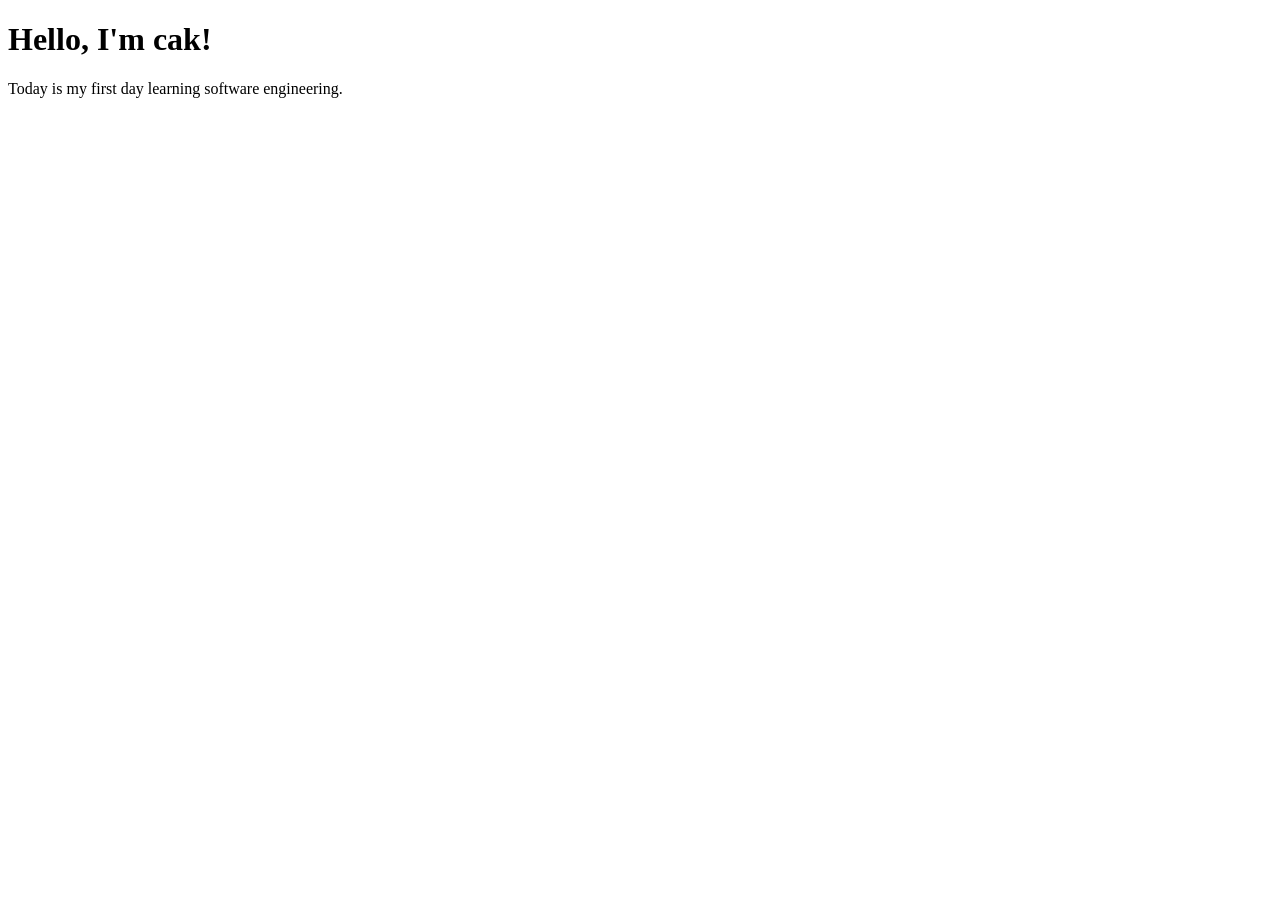
==== index.html @ 347daee3 "complete module 1 lesson 2" ====
<!DOCTYPE html>
<html>
<head>
    <title>My First Website</title>
</head>

<body>

    <h1>Hello, I'm cak!</h1>

    <p>
        Today is my first day learning software engineering.
    </p>

</body>

</html>
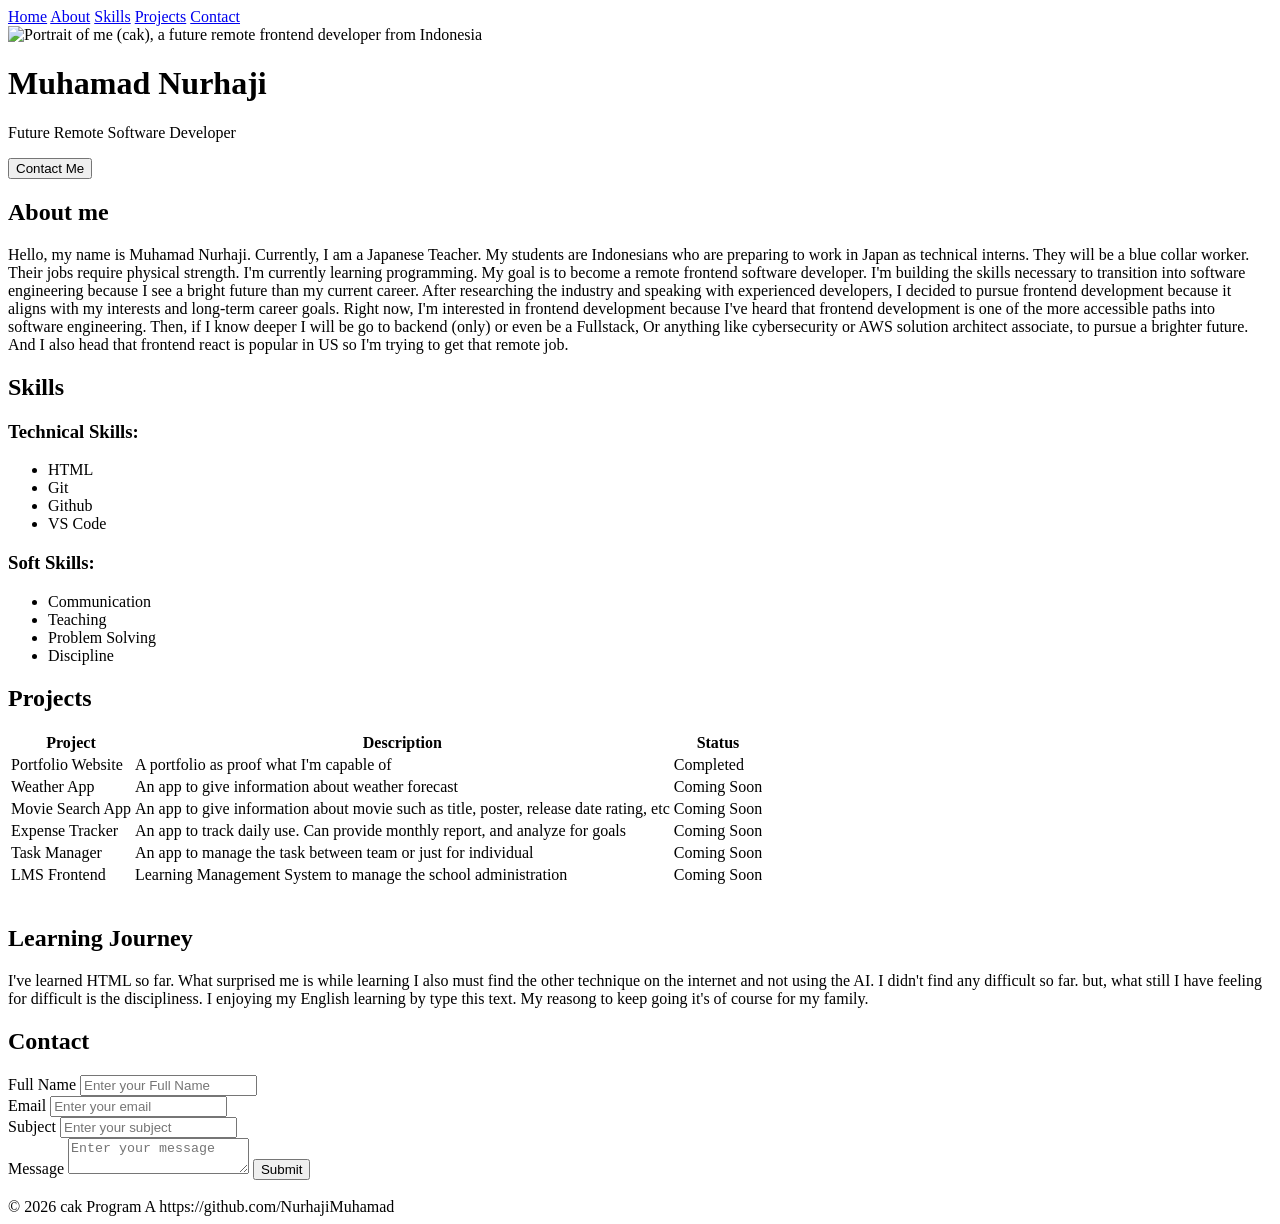
==== commit 67de085a: "Complete Module 1 - Final HTML Assessment" ====
--- a/index.html
+++ b/index.html
@@ -1,17 +1,167 @@
 <!DOCTYPE html>
 <html>
 <head>
-    <title>My First Website</title>
+    <title>My First Portfolio's Website</title>
 </head>
 
 <body>
+<header>
+    <nav>
+        <!-- Navigation helps visitors quickly move around the portfolio -->
+        <a href="#">Home</a>
+        <a href="#">About</a>
+        <a href="#">Skills</a>
+        <a href="#">Projects</a>
+        <a href="#">Contact</a>
+    </nav>
 
-    <h1>Hello, I'm cak!</h1>
+    <img
+        src="https://taskbarhero.wiki/game/ui/Arrage_ChaAnim_Knight_Large_0.png"
+        alt="Portrait of me (cak), a future remote frontend developer from Indonesia">
+    <h1>
+        Muhamad Nurhaji
+    </h1>
+    
+    <p>Future Remote Software Developer</p>
+    <button>
+        Contact Me
+    </button>
+</header>
 
+<!-- tell about myself -->
+<section>
+
+    <h2>About me</h2>
     <p>
-        Today is my first day learning software engineering.
+        Hello, my name is Muhamad Nurhaji. Currently, I am a Japanese Teacher. My students are 
+        Indonesians who are preparing to work in Japan as technical interns. They will be a blue 
+        collar worker.
+        Their jobs require physical strength. I'm currently learning programming. 
+        My goal is to become a remote frontend software developer. I'm building the skills necessary to 
+        transition into software engineering because I see a bright future 
+        than my current career. After researching the industry and speaking with experienced developers, 
+        I decided to pursue frontend development because it aligns with my interests 
+        and long-term career goals. Right now, I'm interested in frontend development 
+        because I've heard that frontend development is one of the more accessible paths into 
+        software engineering. Then, if I know deeper I will be
+        go to backend (only) or even be a Fullstack, Or anything like cybersecurity or AWS solution
+        architect associate, to pursue a brighter future. And I also head that frontend react is
+        popular in US so I'm trying to get that remote job.
     </p>
 
+</section>
+
+<!-- provide skills i have -->
+<section>
+
+    <h2>Skills</h2>
+    <h3>Technical Skills:</h3>
+    <ul>
+        <li>HTML</li>
+        <li>Git</li>
+        <li>Github</li> 
+        <li>VS Code</li>  
+    </ul>
+    <h3>Soft Skills:</h3>
+    <ul>
+        <li>Communication</li>
+        <li>Teaching</li> 
+        <li>Problem Solving</li>  
+        <li>Discipline</li>
+    </ul>
+
+</section>
+
+<!-- explain my projects -->
+<section>
+
+    <h2>Projects</h2>
+    <table>
+    <tr>
+        <th>Project</th>
+        <th>Description</th>
+        <th>Status</th>
+        
+    </tr>
+
+    <tr>
+        <td>Portfolio Website</td>
+        <td>A portfolio as proof what I'm capable of</td>
+        <td>Completed</td>
+    </tr>
+     <tr>
+        <td>Weather App</td>
+        <td>An app to give information about weather forecast</td>
+        <td>Coming Soon</td>
+    </tr>
+     <tr>
+        <td>Movie Search App</td>
+        <td>An app to give information about movie such as title, poster, release date
+            rating, etc
+        </td>
+        <td>Coming Soon</td>
+    </tr>
+     <tr>
+        <td>Expense Tracker</td>
+        <td>An app to track daily use. Can provide monthly report, and analyze for goals</td>
+        <td>Coming Soon</td>
+    </tr>
+     <tr>
+        <td>Task Manager</td>
+        <td>An app to manage the task between team or just for individual</td>
+        <td>Coming Soon</td>
+    </tr>
+     <tr>
+        <td>LMS Frontend</td>
+        <td>Learning Management System to manage the school administration</td>
+        <td>Coming Soon</td>
+    </tr>
+    </table> 
+    <br>
+
+</section>
+
+<section>
+    <h2>Learning Journey</h2>
+    <p>I've learned HTML so far. What surprised me is while learning I also must find the other
+        technique on the internet and not using the AI. I didn't find any difficult so far.
+        but, what still I have feeling for difficult is the discipliness. I enjoying my 
+        English learning by type this text. My reasong to keep going it's of course for my family.
+    </p>
+</section>
+
+<section>
+
+    <h2>Contact</h2>
+    <!-- Contact helps visitors quickly reach me out -->
+    <form> 
+        <label>Full Name</label>
+        <input type="text" placeholder="Enter your Full Name"><br>
+        <label>Email</label>
+        <input type="email" placeholder="Enter your email"><br>
+        <label>Subject</label>
+        <input type="text" placeholder="Enter your subject"><br>
+        <label>Message</label>
+        <textarea placeholder="Enter your message"></textarea>
+        
+
+    <button type="submit">
+        Submit
+    </button>
+    </form>
+    <br>
+
+</section>
+
+
+<footer>
+
+© 2026 cak
+
+Program A
+
+https://github.com/NurhajiMuhamad
+</footer>
 </body>
 
 </html>
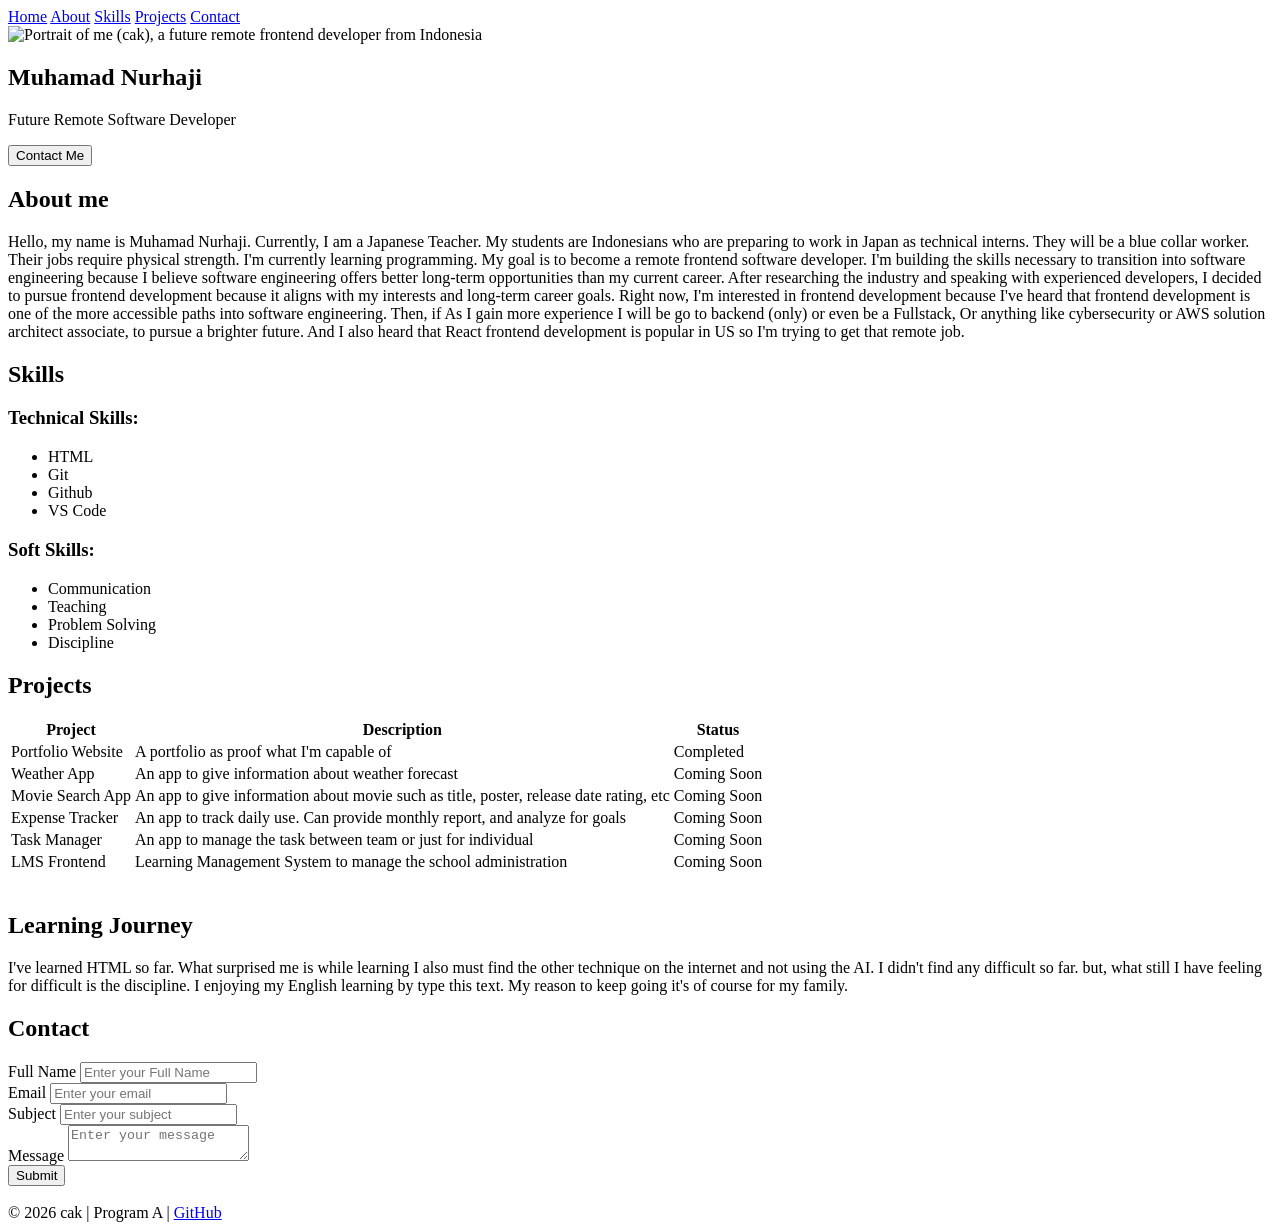
==== commit f83030d3: "update the index portfolio" ====
--- a/index.html
+++ b/index.html
@@ -6,6 +6,7 @@
 
 <body>
 <header>
+    <section>
     <nav>
         <!-- Navigation helps visitors quickly move around the portfolio -->
         <a href="#">Home</a>
@@ -26,9 +27,10 @@
     <button>
         Contact Me
     </button>
+    </section>
 </header>
 
-<!-- tell about myself -->
+<!-- Introduce myself and explain my career transition -->
 <section>
 
     <h2>About me</h2>
@@ -38,14 +40,16 @@
         collar worker.
         Their jobs require physical strength. I'm currently learning programming. 
         My goal is to become a remote frontend software developer. I'm building the skills necessary to 
-        transition into software engineering because I see a bright future 
-        than my current career. After researching the industry and speaking with experienced developers, 
+        transition into software engineering because I believe software engineering offers better 
+        long-term opportunities than my current career. After researching the industry and speaking 
+        with experienced developers, 
         I decided to pursue frontend development because it aligns with my interests 
         and long-term career goals. Right now, I'm interested in frontend development 
         because I've heard that frontend development is one of the more accessible paths into 
-        software engineering. Then, if I know deeper I will be
+        software engineering. Then, if As I gain more experience I will be
         go to backend (only) or even be a Fullstack, Or anything like cybersecurity or AWS solution
-        architect associate, to pursue a brighter future. And I also head that frontend react is
+        architect associate, to pursue a brighter future. And I also heard that React frontend 
+        development is
         popular in US so I'm trying to get that remote job.
     </p>
 
@@ -125,8 +129,8 @@
     <h2>Learning Journey</h2>
     <p>I've learned HTML so far. What surprised me is while learning I also must find the other
         technique on the internet and not using the AI. I didn't find any difficult so far.
-        but, what still I have feeling for difficult is the discipliness. I enjoying my 
-        English learning by type this text. My reasong to keep going it's of course for my family.
+        but, what still I have feeling for difficult is the discipline. I enjoying my 
+        English learning by type this text. My reason to keep going it's of course for my family.
     </p>
 </section>
 
@@ -137,12 +141,12 @@
     <form> 
         <label>Full Name</label>
         <input type="text" placeholder="Enter your Full Name"><br>
-        <label>Email</label>
-        <input type="email" placeholder="Enter your email"><br>
+        <label for="email">Email</label>
+        <input id="email" type="email" placeholder="Enter your email"><br>
         <label>Subject</label>
         <input type="text" placeholder="Enter your subject"><br>
         <label>Message</label>
-        <textarea placeholder="Enter your message"></textarea>
+        <textarea placeholder="Enter your message"></textarea><br>
         
 
     <button type="submit">
@@ -156,11 +160,15 @@
 
 <footer>
 
-© 2026 cak
+© 2026 cak |
 
-Program A
+Program A |
 
-https://github.com/NurhajiMuhamad
+<a href="https://github.com/NurhajiMuhamad">
+
+GitHub
+
+</a>
 </footer>
 </body>
 
